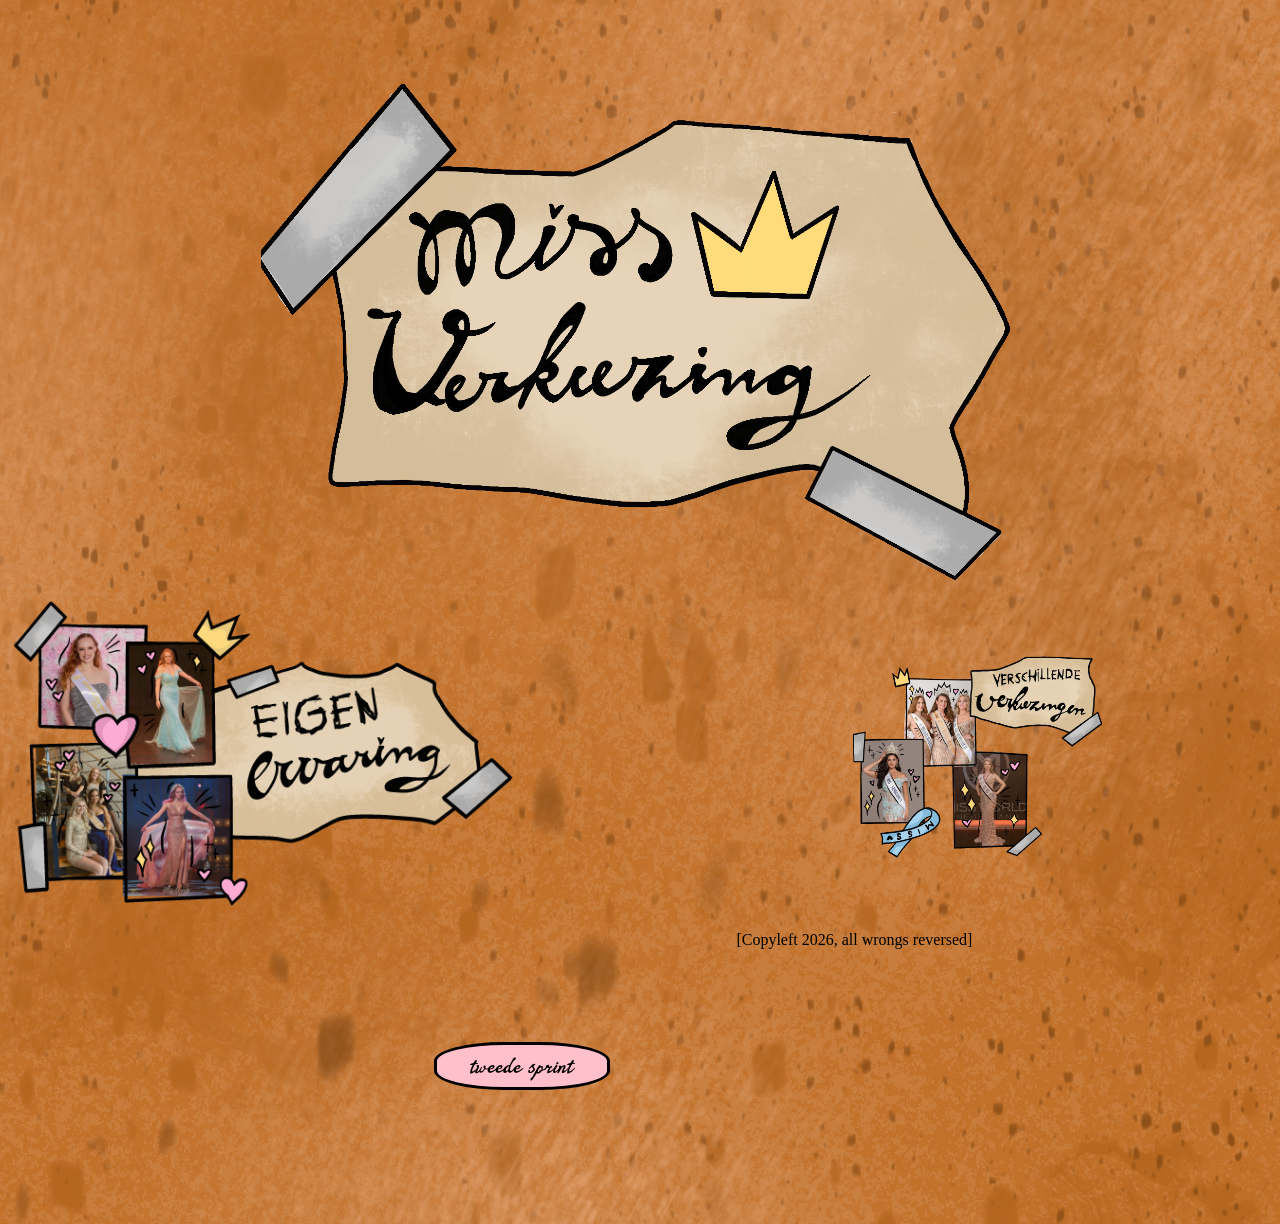
==== index.html @ 7bd4fdae "Button vormgeving" ====
<!doctype html>
<html lang="en">
  <head>
    <meta charset="UTF-8" />
    <meta name="viewport" content="width=device-width, initial-scale=1.0" />
    <meta name="author" content="[jouw naam]" />
    <meta name="color-scheme" content="dark light" />
    <title>[Digitaal Tuintje van joy]</title>
    <link rel="stylesheet" href="/assets/style/normal.css" />
    <!-- Importeer het webring component, voeg jouw eigen domein toe in data-page -->
    <script
      data-page="[https://voorbeeld.nl]"
      src="https://digitaaltuintje.nl/webring.js"
      defer
    ></script>
  </head>
  <body>
    <!--<p>
        [Dit is de model repository,
        <a href="https://github.com/CMDA/model"
          >fork deze repository op GitHub.</a
        >
      </p>-->
    <nav>
      <ul>
        <!--<li><a href="/">[Home]</a></li> /* 
          <li><a href="/log.html">[Log]</a></li>
          <li><a href="/story.html">[Story]</a></li>
          <li><a href="/contact.html">[Contact]</a></li> -->
      </ul>
    </nav>

    <header>
      <img
        src="./images/Goede_header_verkiezingen.svg"
        alt="header foto: miss verkiezingen"
      />
    </header>

    <main>
      <a href="./tweede_pagina/index.html"
        ><img
          src="./images/echt/goed_eigen.svg"
          alt="eigen ervaring met verkiezingen"
      /></a>
      <a href="./tweede_pagina/index.copy.html"
        ><img
          src="./images/echt/goede_verschillende.svg"
          alt="verschillende miss verkiezingen"
      /></a>
    </main>

    <!-- Hier had ik sentry voor gebruikt.-->
    <!-- voor het idee om een footer te gebruiken had ik chatgpt gebruikt-->
    <footer>
      <a href="model-main/index.html">tweede sprint</a>

      <p>[Copyleft 2026, all wrongs reversed]</p>
    </footer>
  </body>
</html>
---- assets/style/normal.css ----
/* HIER KOMT JOUW CSS */
@font-face {
  font-family: "Comic Relief";
  src: url(../type/ComicRelief-Regular.woff2);
  font-weight: 400;
  font-style: normal;
}

@font-face {
  font-family: Sunsetpalm;
  src: url(../type/Sunset\ Palm\ -\ Script\ Trial.otf);
}

:root {
  color-scheme: light dark;
}

/* de main elemten */
html {
  color: light-dark(#000, #fff);
  --button: pink;
}

body {
  background-image: url("../../images/LIGHT_ACHTERGROUND.png");
  @media (prefers-color-scheme: dark) {
    background-image: url("../../images/achtergrond_dark_mode1.png");
  }

  background-size: auto;
  background-position: center;
  background-repeat: no-repeat;
}

main {
  display: grid;
  grid-template-columns: 1fr 1fr 1fr;
  display: grid;
  place-items: center;
}

header {
  display: grid;
  justify-items: center;
}

footer {
  display: flex;
  justify-content: center;
}

img {
  width: 300px;
  height: auto;
  object-fit: cover;
}

/* de main elemten */

img:nth-of-type(1) {
  width: 60%;
  height: auto;
}

a:nth-of-type(1) {
  width: 100%;
  height: auto;
  flex-direction: column;
  grid-column-start: 1;
  grid-column-end: 3;
}

a:nth-of-type(2) {
  width: 100%;
  height: auto;
  flex-direction: column;
  grid-column-start: 3;
  grid-column-end: 4;
}

a:hover {
  transform: scale(1.15);
}

@media (max-width: 670px) {
  main {
    display: grid;
    grid-template-columns: 1fr 1fr 1fr;
  }

  a:nth-of-type(2) {
    width: 200%;
    height: auto;
    flex-direction: column;
    grid-column-start: 2;
    grid-column-end: 2;
  }
}

/* hier had ik chat voor gebruikt. Niet over getyped maar wel geholpen, maar uiteindelijk heb ik andere
code van een anderen button gebruikt*/

footer a {
  border: 3.5px solid #000;
  font-family: Sunsetpalm;
  font-size: 30px;
  color: black;
  border-radius: 40%;
  text-align: center;
  text-decoration: none;
  margin: 10%;
  max-width: 10rem;
  max-height: 950rem;
  padding: 5px;
  background-color: var(--button);
}
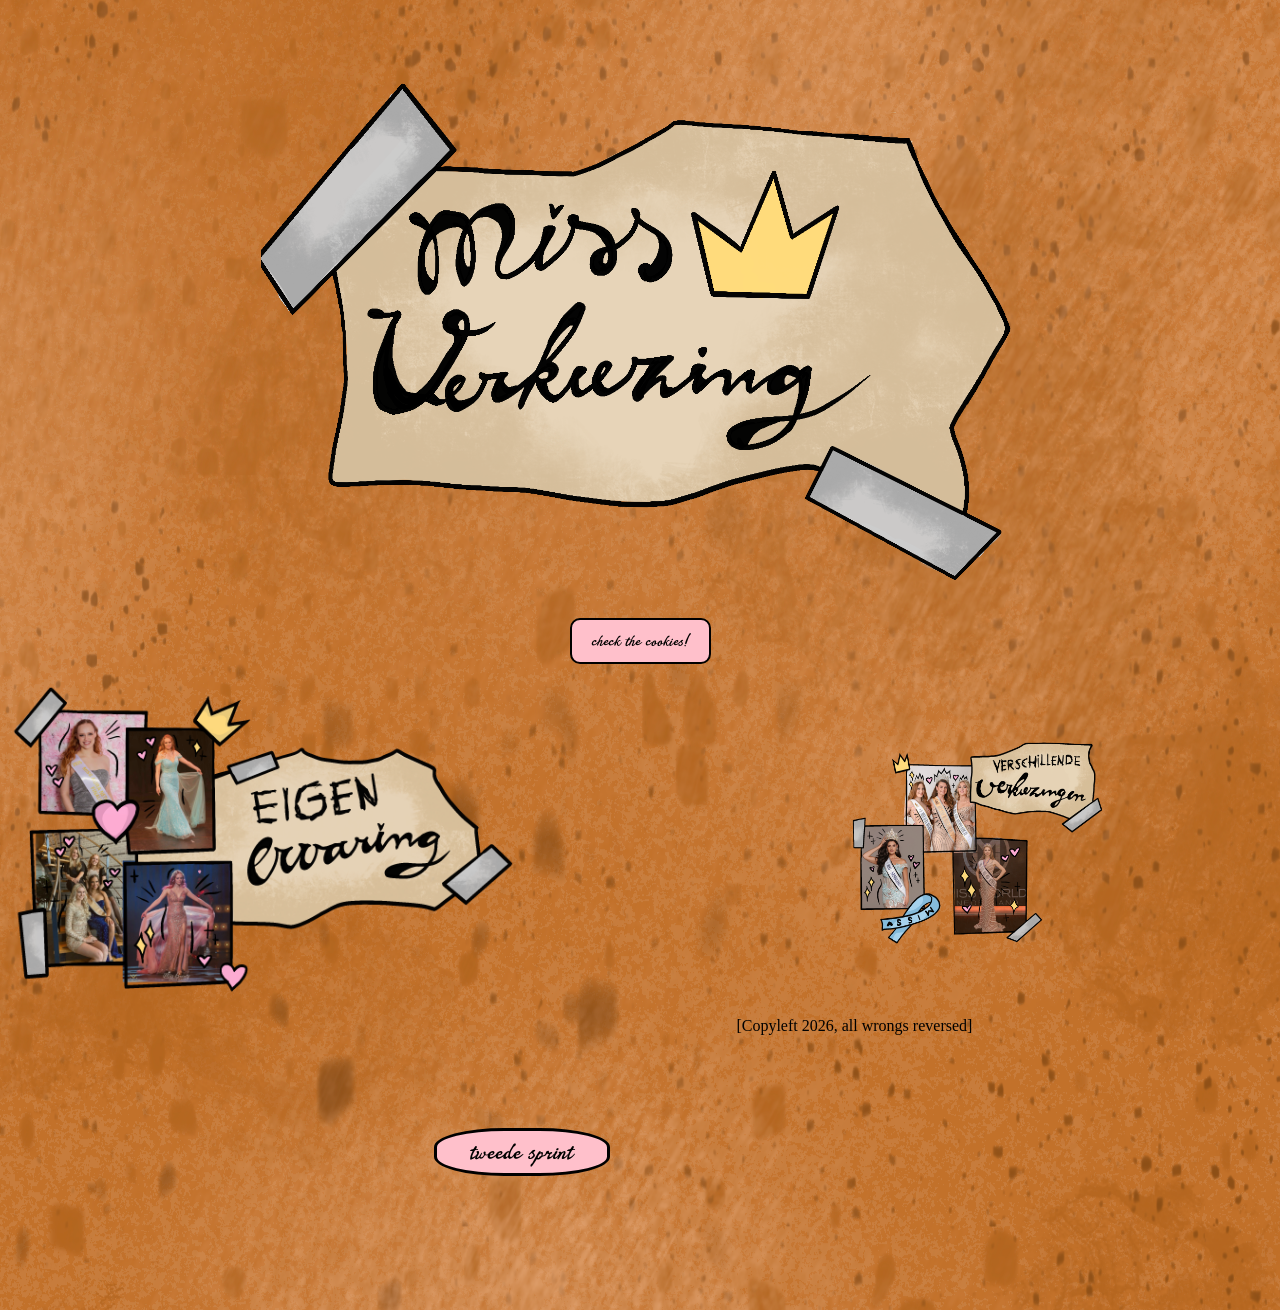
==== commit 3dceac01: "het feedback verwerken" ====
--- a/index.html
+++ b/index.html
@@ -35,15 +35,86 @@
         src="./images/Goede_header_verkiezingen.svg"
         alt="header foto: miss verkiezingen"
       />
+      <button id="open-dialog" commandfor="mydialog" command="show-modal">
+  check the cookies!
+</button>
+
+<dialog id="mydialog">
+  <p>
+    <h1>Alles over onze cookies</h1>
+    We use cookies to personalise content and ads, to provide social media
+    features and to analyse our traffic. We also share information about
+    your use of our site with our social media, advertising and analytics
+    partners who may combine it with other information that you’ve
+    provided to them or that they’ve collected from your use of their
+    services.
+<p></p>
+    Met onze cookies doen wij persoonlijk niks. Wel moet er accord gegaan worden met
+    de anderen websites waar onze tuin mee in aanraaking is. als hier geen toestemming voor is
+    moet u de website verlaten.
+      <p></p>
+
+     <section>
+        <details>
+          <summary>GitHub pages hosting</summary>
+          <li> Hoewel wij persoonlijk geen data vaststellen. Omdat wij samenwerken met 
+            Github is er een kans voor het opslaan van data. Voor meer informatie <a href="https://github.com/collections/open-data">klik hier</a> 
+            <br>
+          <button>ik begrijp deze termen</button>
+          </li>
+      </details>
+  <p></p>
+       <section>
+        <details>
+          <summary>digitaaltuintje component</summary>
+          <li>Hoewel wij persoonlijk geen data vaststellen. Omdat wij samenwerken met 
+            Github is er een kans voor het opslaan van data. Voor meer informatie <a href="https://digitaaltuintje.nl/">klik hier</a>
+            <br>
+          <button>ik begrijp deze termen</button>
+      </details>
+  <p></p>
+       <section>
+        <details>
+          <summary>Visual studio code/ microsoft</h3></summary>
+          <li>Hoewel wij persoonlijk geen data vaststellen. Omdat wij samenwerken met 
+            Github is er een kans voor het opslaan van data. Voor meer informatie <a href="https://www.microsoft.com/nl-nl/privacy/privacystatement">klik hier</a> 
+          Accepteer je de 
+          <button>ik begrijp deze termen</button>
+          </details>
+          <p></p>
+      <section>
+        <details>
+          <summary>Microsoft</summary>
+          <li>Hoewel wij persoonlijk geen data vaststellen. Omdat wij samenwerken met 
+            Github is er een kans voor het opslaan van data. Voor meer informatie <a href="https://www.microsoft.com/nl-nl/privacy/privacystatement">klik hier</a>
+            <br>
+            <button>ik begrijp deze termen</button>
+          </details>
+  <p></p>
+      <section>
+        <details>
+          <summary>TransIP</summary>
+          <li>Hoewel wij persoonlijk geen data vaststellen. Omdat wij samenwerken met 
+            Github is er een kans voor het opslaan van data. Voor meer informatie <a href="https://www.transip.nl/legal-and-security/">klik hier</a>
+          <button>ik begrijp deze termen</button>
+          </details>
+          </details>
+  </p>
+
+  <form method="dialog">
+    <button>Accepteer</button>
+
+  </form>
+</dialog>
     </header>
 
     <main>
-      <a href="./tweede_pagina/index.html"
+      <a href="./tweede_pagina/eigen_ervaring.html"
         ><img
           src="./images/echt/goed_eigen.svg"
           alt="eigen ervaring met verkiezingen"
       /></a>
-      <a href="./tweede_pagina/index.copy.html"
+      <a href="./tweede_pagina/verschillende_verkiezingen.html"
         ><img
           src="./images/echt/goede_verschillende.svg"
           alt="verschillende miss verkiezingen"
@@ -53,7 +124,7 @@
     <!-- Hier had ik sentry voor gebruikt.-->
     <!-- voor het idee om een footer te gebruiken had ik chatgpt gebruikt-->
     <footer>
-      <a href="model-main/index.html">tweede sprint</a>
+      <a href="model-main/model_main.html">tweede sprint</a>
 
       <p>[Copyleft 2026, all wrongs reversed]</p>
     </footer>
--- a/assets/style/normal.css
+++ b/assets/style/normal.css
@@ -11,6 +11,11 @@
   src: url(../type/Sunset\ Palm\ -\ Script\ Trial.otf);
 }
 
+@font-face {
+  font-family: learners;
+  src: url(../type/LettersforLearners.ttf);
+}
+
 :root {
   color-scheme: light dark;
 }
@@ -18,7 +23,19 @@
 /* de main elemten */
 html {
   color: light-dark(#000, #fff);
-  --button: pink;
+  --button: light-dark(pink, #b33b72);
+  --color-cyan: light-dark(darkcyan, cyan);
+  --color-pink: light-dark(pink, #b33b72);
+  --color-blue: light-dark(#90d5ff, #0f5298);
+  --color-dark: #333333;
+  --color-light: #fefefe;
+  --backdrop-dialog: light-dark(#ffffff66, #66339966);
+  --background-li1: light-dark(#ffebef, #66339966);
+  --background-summary: light-dark(#b36b43, #522f17);
+  --button-hover: light-dark(#b33b72, #2b1b2a);
+  --font: light-dark (black, white);
+
+  --button-active: #8bc34a;
 }
 
 body {
@@ -114,3 +131,89 @@
   padding: 5px;
   background-color: var(--button);
 }
+
+dialog {
+  background-color: Var(--button);
+  max-width: 80%;
+  font-family: learners;
+}
+
+/*bron hva AI*/
+
+#mydialog section summary {
+  font-family: Sunsetpalm;
+  font-size: 30px;
+  border-width: 0.1em;
+  border-style: solid;
+  border-color: var(--button-color);
+  border-radius: 0.5em;
+  padding: 10px;
+  background-color: var(--background-summary);
+  color: white;
+}
+
+#mydialog section li {
+  border-width: 0.1em;
+  border-style: solid;
+  border-color: var(--button-color);
+  border-radius: 0.5em;
+  padding: 10px;
+  background-color: var(--background-li1);
+  text-decoration: none;
+  list-style: none;
+}
+
+/*deze code heb ik genomen en aangepast van een codepen
+over de hovers*/
+#mydialog section button {
+  margin: 1%;
+  padding-block: 0.5em;
+  padding-inline: 1em;
+  border-width: 0.1em;
+  border-style: solid;
+  border-radius: 1.5em;
+  transition: 0.5s;
+}
+
+#mydialog button:hover {
+  transition: 0.3s;
+  color: white;
+  background-color: var(--button-hover);
+}
+
+#mydialog button:active {
+  background-color: Var(--button-active);
+}
+
+#mydialog button:focus {
+  background-color: Var(--button-active);
+}
+
+dialog::backdrop {
+  /*background-color: gainsboro;*/
+  backdrop-filter: blur(5px);
+}
+
+#open-dialog {
+  font-family: Sunsetpalm;
+  font-size: 20px;
+  background-color: Var(--color-pink);
+  border: 0.1em solid black;
+  border-radius: 0.5em;
+  padding: 0.5em 1em;
+  margin: 20px;
+}
+
+#open-dialog:hover {
+  transform: scale(1.15);
+}
+
+details {
+  text-align: center;
+  text-decoration: none;
+}
+
+h1 {
+  font-family: Sunsetpalm;
+  font-size: 20px;
+}
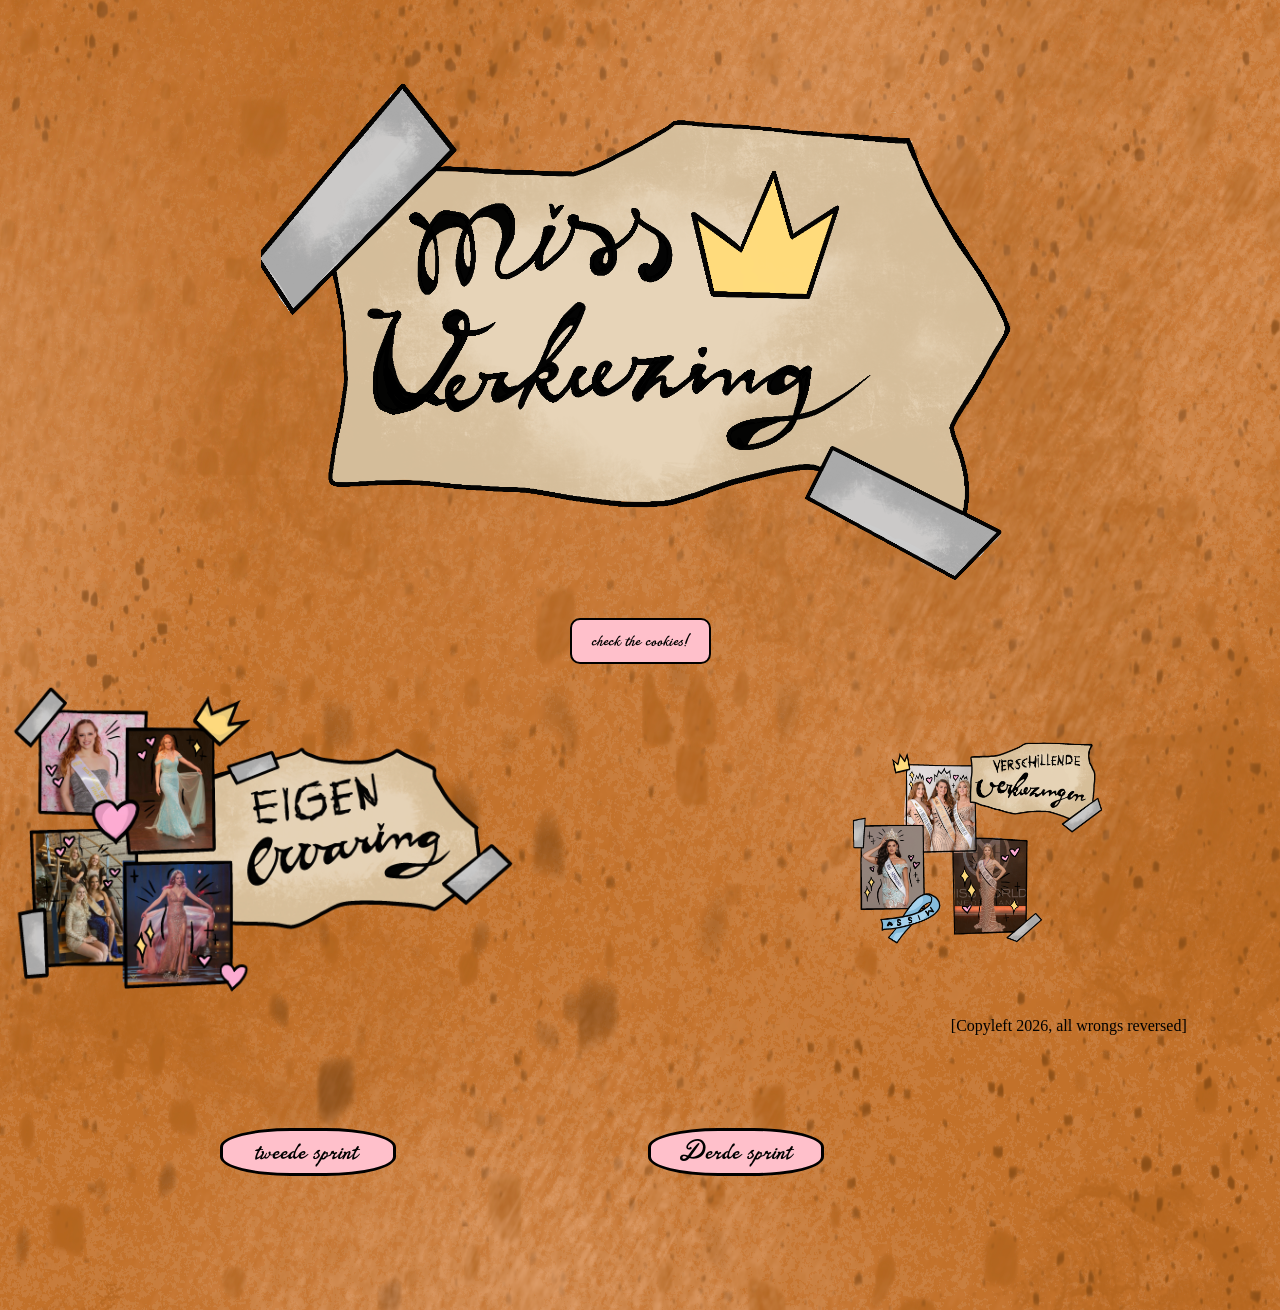
==== commit a07a3273: "README + muziek pagina De READ ME aangepast. En de eersre opzet van de muziek pagina" ====
--- a/index.html
+++ b/index.html
@@ -125,7 +125,7 @@
     <!-- voor het idee om een footer te gebruiken had ik chatgpt gebruikt-->
     <footer>
       <a href="model-main/model_main.html">tweede sprint</a>
-
+      <a href="muziek/muziek.html">Derde sprint</a>
       <p>[Copyleft 2026, all wrongs reversed]</p>
     </footer>
   </body>
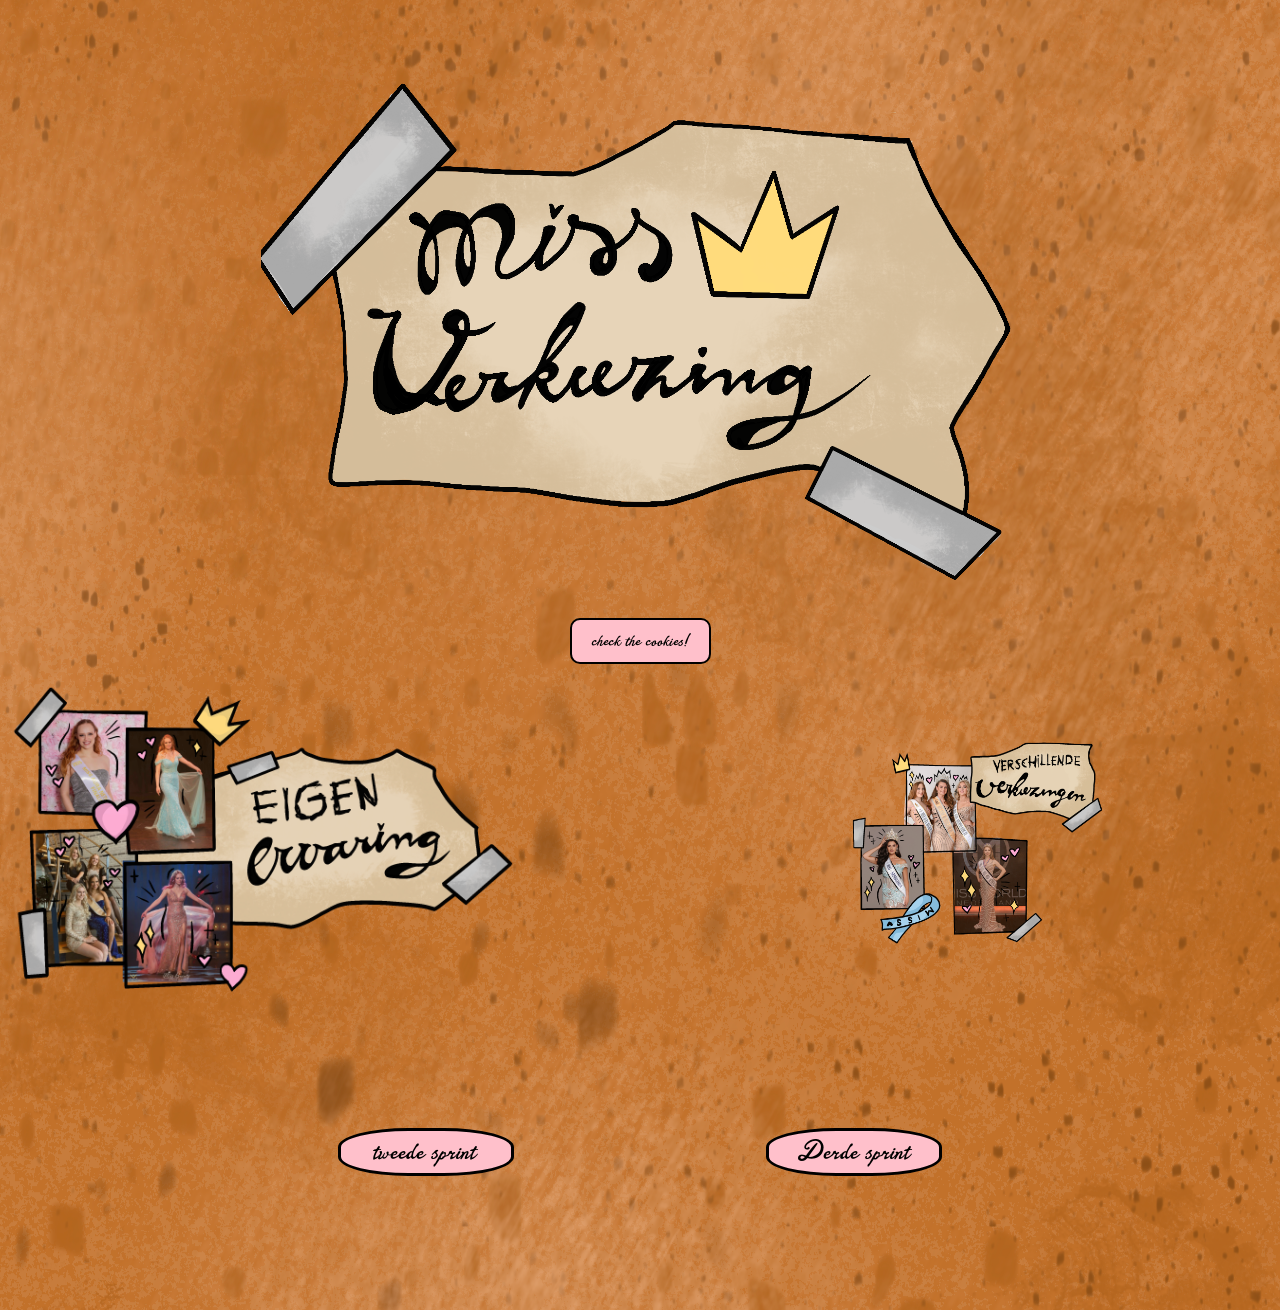
==== commit 2eb15062: "animeren + readme" ====
--- a/index.html
+++ b/index.html
@@ -126,7 +126,6 @@
     <footer>
       <a href="model-main/model_main.html">tweede sprint</a>
       <a href="muziek/muziek.html">Derde sprint</a>
-      <p>[Copyleft 2026, all wrongs reversed]</p>
     </footer>
   </body>
 </html>
--- a/assets/style/normal.css
+++ b/assets/style/normal.css
@@ -204,6 +204,22 @@
   margin: 20px;
 }
 
+/* helaas heb ik hiervoor hva ai moeten gebruiken na dingen zoals
+www.schools gebruikt te hebben en waarna niks klopten*/
+#mydialog[open] {
+  animation: dialog-open 0.2s ease-in;
+}
+
+@keyframes dialog-open {
+  from {
+    opacity: 0;
+  }
+
+  to {
+    opacity: 1;
+  }
+}
+
 #open-dialog:hover {
   transform: scale(1.15);
 }
@@ -217,3 +233,5 @@
   font-family: Sunsetpalm;
   font-size: 20px;
 }
+
+/*deze code heb ik genomen van de deep dive van animaties*/
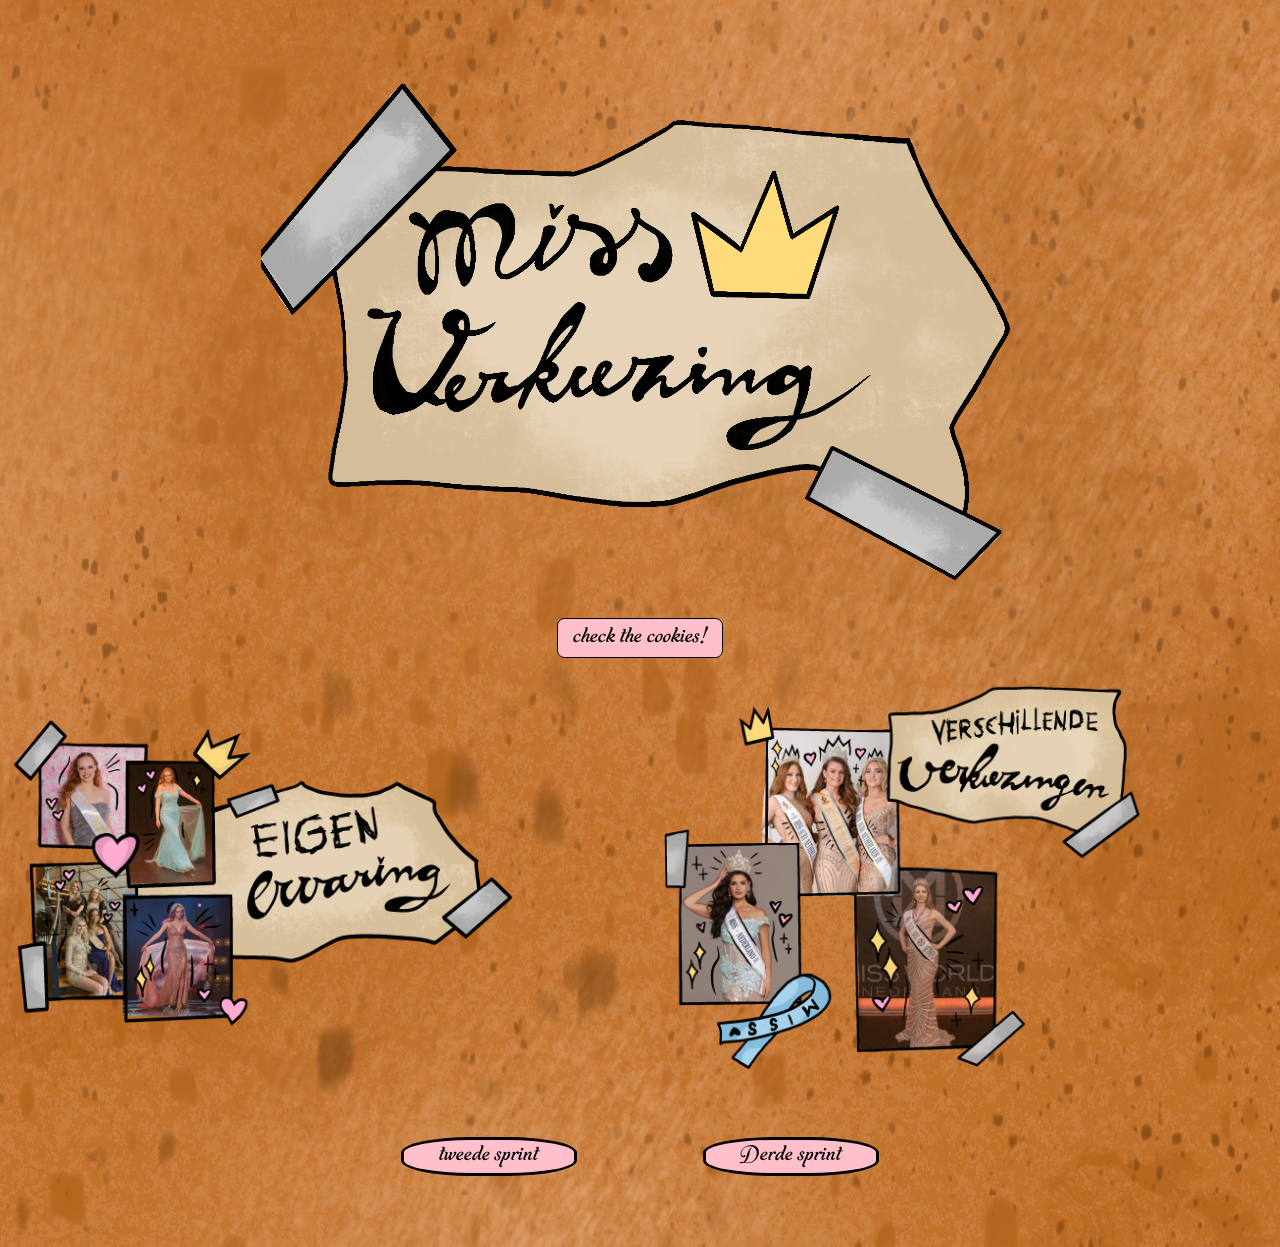
==== commit df600577: "de validator aangepast" ====
--- a/index.html
+++ b/index.html
@@ -40,66 +40,60 @@
 </button>
 
 <dialog id="mydialog">
-  <p>
+  
     <h1>Alles over onze cookies</h1>
-    We use cookies to personalise content and ads, to provide social media
+
+    <p>We use cookies to personalise content and ads, to provide social media
     features and to analyse our traffic. We also share information about
     your use of our site with our social media, advertising and analytics
     partners who may combine it with other information that you’ve
     provided to them or that they’ve collected from your use of their
-    services.
-<p></p>
-    Met onze cookies doen wij persoonlijk niks. Wel moet er accord gegaan worden met
+    services.</p>
+
+    <p>Met onze cookies doen wij persoonlijk niks. Wel moet er accord gegaan worden met
     de anderen websites waar onze tuin mee in aanraaking is. als hier geen toestemming voor is
-    moet u de website verlaten.
-      <p></p>
+    moet u de website verlaten.</p>
 
-     <section>
-        <details>
+    <section>
+      <details>
           <summary>GitHub pages hosting</summary>
-          <li> Hoewel wij persoonlijk geen data vaststellen. Omdat wij samenwerken met 
+
+          <p> Hoewel wij persoonlijk geen data vaststellen. Omdat wij samenwerken met 
             Github is er een kans voor het opslaan van data. Voor meer informatie <a href="https://github.com/collections/open-data">klik hier</a> 
-            <br>
           <button>ik begrijp deze termen</button>
-          </li>
+          </p>
       </details>
-  <p></p>
+  
        <section>
         <details>
           <summary>digitaaltuintje component</summary>
-          <li>Hoewel wij persoonlijk geen data vaststellen. Omdat wij samenwerken met 
+          <p>Hoewel wij persoonlijk geen data vaststellen. Omdat wij samenwerken met 
             Github is er een kans voor het opslaan van data. Voor meer informatie <a href="https://digitaaltuintje.nl/">klik hier</a>
             <br>
-          <button>ik begrijp deze termen</button>
+          <button>ik begrijp deze termen</button></p>
       </details>
-  <p></p>
-       <section>
-        <details>
+  
+       <details>
           <summary>Visual studio code/ microsoft</h3></summary>
-          <li>Hoewel wij persoonlijk geen data vaststellen. Omdat wij samenwerken met 
+          <p>Hoewel wij persoonlijk geen data vaststellen. Omdat wij samenwerken met 
             Github is er een kans voor het opslaan van data. Voor meer informatie <a href="https://www.microsoft.com/nl-nl/privacy/privacystatement">klik hier</a> 
           Accepteer je de 
           <button>ik begrijp deze termen</button>
-          </details>
-          <p></p>
-      <section>
+        </details>
         <details>
           <summary>Microsoft</summary>
-          <li>Hoewel wij persoonlijk geen data vaststellen. Omdat wij samenwerken met 
+          <p>Hoewel wij persoonlijk geen data vaststellen. Omdat wij samenwerken met 
             Github is er een kans voor het opslaan van data. Voor meer informatie <a href="https://www.microsoft.com/nl-nl/privacy/privacystatement">klik hier</a>
             <br>
             <button>ik begrijp deze termen</button>
-          </details>
-  <p></p>
-      <section>
+        </details>
         <details>
           <summary>TransIP</summary>
-          <li>Hoewel wij persoonlijk geen data vaststellen. Omdat wij samenwerken met 
+          <p>Hoewel wij persoonlijk geen data vaststellen. Omdat wij samenwerken met 
             Github is er een kans voor het opslaan van data. Voor meer informatie <a href="https://www.transip.nl/legal-and-security/">klik hier</a>
           <button>ik begrijp deze termen</button>
-          </details>
-          </details>
-  </p>
+        </details>
+      </section>
 
   <form method="dialog">
     <button>Accepteer</button>
--- a/assets/style/normal.css
+++ b/assets/style/normal.css
@@ -14,6 +14,11 @@
 @font-face {
   font-family: learners;
   src: url(../type/LettersforLearners.ttf);
+}
+
+@font-face {
+  font-family: worldDisco;
+  src: url(../type/WorldDiscovery_PERSONAL_USE_ONLY.otf);
 }
 
 :root {
@@ -85,14 +90,26 @@
   flex-direction: column;
   grid-column-start: 1;
   grid-column-end: 3;
+  font-size: 15px;
+}
+
+@media (max-width: 670px) {
+  a:nth-of-type(1) {
+    font-size: 15px;
+  }
 }
 
 a:nth-of-type(2) {
-  width: 100%;
-  height: auto;
-  flex-direction: column;
+  width: 190%;
+  height: auto;
   grid-column-start: 3;
   grid-column-end: 4;
+}
+
+@media (max-width: 670px) {
+  a:nth-of-type(2) {
+    width: 600%;
+  }
 }
 
 a:hover {
@@ -102,7 +119,7 @@
 @media (max-width: 670px) {
   main {
     display: grid;
-    grid-template-columns: 1fr 1fr 1fr;
+    grid-template-columns: 1fr 1fr;
   }
 
   a:nth-of-type(2) {
@@ -111,6 +128,7 @@
     flex-direction: column;
     grid-column-start: 2;
     grid-column-end: 2;
+    font-size: 15px;
   }
 }
 
@@ -119,13 +137,13 @@
 
 footer a {
   border: 3.5px solid #000;
-  font-family: Sunsetpalm;
-  font-size: 30px;
+  font-family: worldDisco;
+  font-size: 15px;
   color: black;
   border-radius: 40%;
   text-align: center;
   text-decoration: none;
-  margin: 10%;
+  margin: 5%;
   max-width: 10rem;
   max-height: 950rem;
   padding: 5px;
@@ -141,8 +159,8 @@
 /*bron hva AI*/
 
 #mydialog section summary {
-  font-family: Sunsetpalm;
-  font-size: 30px;
+  font-family: worldDisco;
+  font-size: 15px;
   border-width: 0.1em;
   border-style: solid;
   border-color: var(--button-color);
@@ -161,6 +179,7 @@
   background-color: var(--background-li1);
   text-decoration: none;
   list-style: none;
+  font-size: 15px;
 }
 
 /*deze code heb ik genomen en aangepast van een codepen
@@ -195,13 +214,14 @@
 }
 
 #open-dialog {
-  font-family: Sunsetpalm;
+  font-family: worldDisco;
   font-size: 20px;
   background-color: Var(--color-pink);
   border: 0.1em solid black;
   border-radius: 0.5em;
   padding: 0.5em 1em;
   margin: 20px;
+  font-size: 15px;
 }
 
 /* helaas heb ik hiervoor hva ai moeten gebruiken na dingen zoals
@@ -222,16 +242,22 @@
 
 #open-dialog:hover {
   transform: scale(1.15);
+  font-size: 15px;
 }
 
 details {
   text-align: center;
   text-decoration: none;
+  background-color: var(--button);
 }
 
 h1 {
-  font-family: Sunsetpalm;
+  font-family: worldDisco;
   font-size: 20px;
 }
 
 /*deze code heb ik genomen van de deep dive van animaties*/
+/* dit moest ik helaas aan chatgpt vragen*/
+#mydialog a {
+  font-size: 15px;
+}
